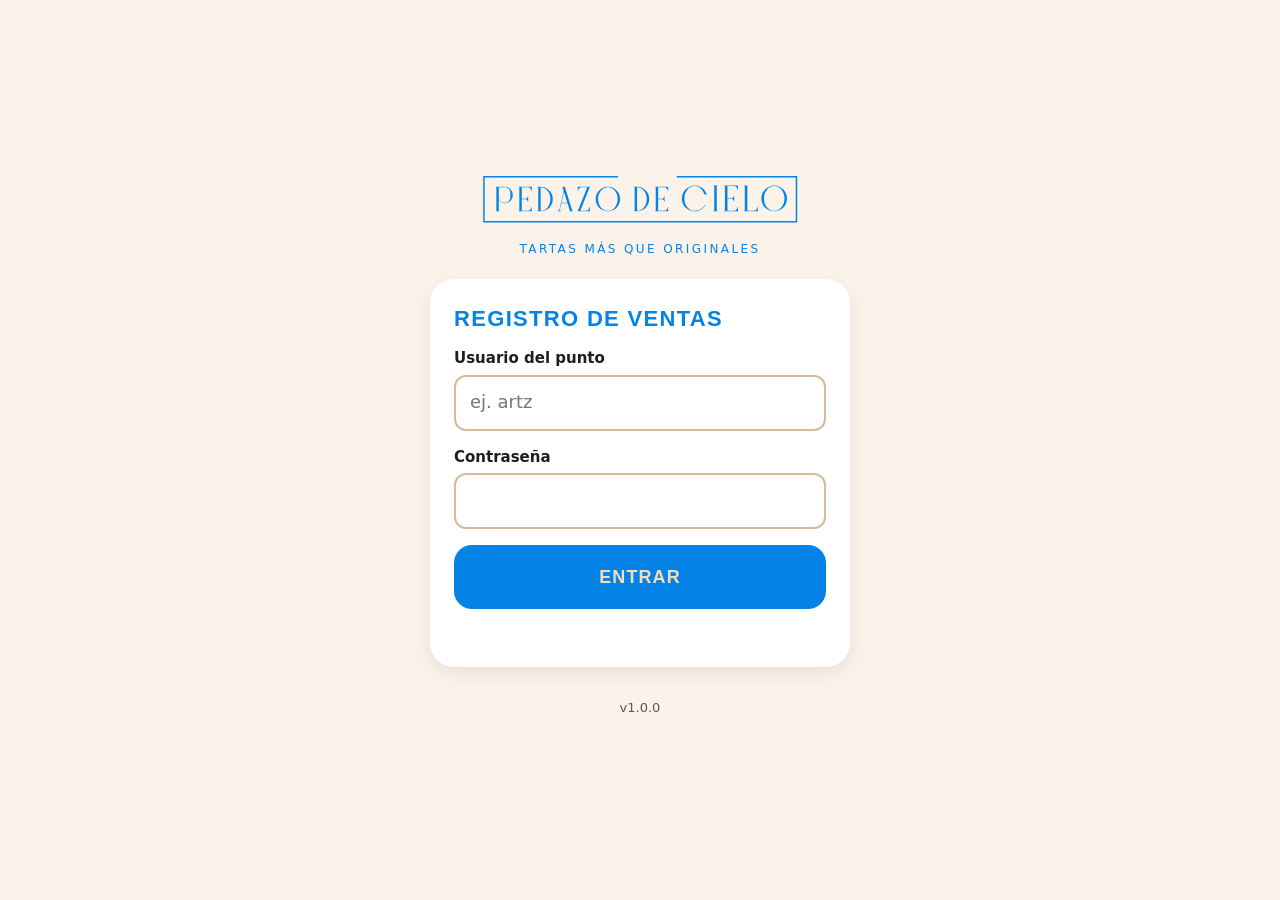
==== index.html @ 74da13a9 "App de registro de ventas Pedazo de Cielo v1.0.0 App del personal (venta, PIN, agotados, ventas de h" ====
<!DOCTYPE html>
<html lang="es-MX">
<head>
  <meta charset="utf-8">
  <meta name="viewport" content="width=device-width, initial-scale=1, viewport-fit=cover">
  <meta name="robots" content="noindex, nofollow">
  <meta name="theme-color" content="#0383E5">
  <meta name="apple-mobile-web-app-capable" content="yes">
  <meta name="apple-mobile-web-app-title" content="PDC Ventas">
  <title>Pedazo de Cielo · Ventas</title>
  <link rel="manifest" href="manifest.webmanifest">
  <link rel="icon" href="img/icon-192.png">
  <link rel="apple-touch-icon" href="img/apple-touch-icon.png">
  <link rel="stylesheet" href="css/estilos.css">
</head>
<body>

  <!-- 1 · Inicio de sesión del punto (se hace una sola vez por dispositivo) -->
  <section id="v-login" class="vista centrado" hidden>
    <div class="marca-login">
      <span class="logo" role="img" aria-label="Pedazo de Cielo"></span>
      <div class="tagline">Tartas más que originales</div>
    </div>
    <form id="f-login" class="tarjeta" autocomplete="on">
      <h1 class="titulo" style="color:var(--azul);font-size:22px;margin-bottom:18px">Registro de ventas</h1>
      <div class="campo">
        <label for="l-usuario">Usuario del punto</label>
        <input id="l-usuario" name="username" autocomplete="username" autocapitalize="none" placeholder="ej. artz" required>
      </div>
      <div class="campo">
        <label for="l-clave">Contraseña</label>
        <input id="l-clave" name="password" type="password" autocomplete="current-password" required>
      </div>
      <button class="btn btn-primario btn-bloque" type="submit" id="l-entrar">Entrar</button>
      <p class="error" id="l-error"></p>
    </form>
    <div class="pie">v<span class="ver"></span></div>
  </section>

  <!-- 2 · PIN del empleado (al iniciar turno) -->
  <section id="v-pin" class="vista centrado" hidden>
    <div class="pin-cabecera">
      <span class="logo" style="width:min(240px,62vw);color:var(--azul)" role="img" aria-label="Pedazo de Cielo"></span>
      <h1 class="titulo punto" id="p-punto"></h1>
      <p>Escribe tu PIN para iniciar turno</p>
    </div>
    <div class="pin-puntos" id="p-puntos"><span></span><span></span><span></span><span></span></div>
    <div class="teclado" id="p-teclado">
      <button data-n="1">1</button><button data-n="2">2</button><button data-n="3">3</button>
      <button data-n="4">4</button><button data-n="5">5</button><button data-n="6">6</button>
      <button data-n="7">7</button><button data-n="8">8</button><button data-n="9">9</button>
      <span></span><button data-n="0">0</button><button class="tecla-borrar" data-n="borrar">Borrar</button>
    </div>
    <p class="error" id="p-error"></p>
    <button class="btn btn-texto" id="p-salir">Cerrar sesión de este dispositivo</button>
  </section>

  <!-- 3 · Registro de venta -->
  <section id="v-venta" class="vista" hidden>
    <header class="barra">
      <span class="logo" role="img" aria-label="Pedazo de Cielo"></span>
      <div class="info">
        <div class="punto" id="b-punto"></div>
        <div class="empleado" id="b-empleado"></div>
      </div>
      <div class="acciones">
        <button id="b-hoy">Ventas de hoy</button>
        <button id="b-agotados">Agotados</button>
        <button id="b-cambiar">Cambiar</button>
      </div>
    </header>
    <div class="pendientes" id="b-pendientes" hidden></div>

    <main class="venta">
      <div>
        <h2 class="titulo seccion-titulo">¿Qué se vendió?</h2>
        <div class="productos" id="productos"></div>
      </div>
      <aside class="ticket">
        <h2 class="titulo seccion-titulo">Esta venta</h2>
        <ul class="lineas" id="t-lineas"></ul>
        <button class="btn btn-primario btn-bloque" id="t-continuar" disabled>Continuar</button>
      </aside>
    </main>

    <div class="barra-inferior">
      <div class="resumen-corto"><span class="titulo" id="i-num">0</span> <span id="i-txt">productos</span></div>
      <button class="btn btn-primario" id="i-continuar" disabled>Continuar</button>
    </div>
  </section>

  <!-- 4 · Ventas de hoy -->
  <section id="v-hoy" class="vista" hidden>
    <div class="contenido">
      <div class="volver">
        <h1 class="titulo">Ventas de hoy</h1>
        <button class="btn btn-secundario" data-ir="venta">Volver</button>
      </div>
      <div class="totales-hoy">
        <div><span>Ventas</span><b id="h-ventas">0</b></div>
        <div><span>Piezas</span><b id="h-piezas">0</b></div>
      </div>
      <div id="h-lista"></div>
    </div>
  </section>

  <!-- 5 · Sabores agotados -->
  <section id="v-agotados" class="vista" hidden>
    <div class="contenido">
      <div class="volver">
        <h1 class="titulo">Sabores agotados hoy</h1>
        <button class="btn btn-secundario" data-ir="venta">Volver</button>
      </div>
      <p class="nota" style="margin:0 0 14px">Toca un sabor para marcarlo como <b>agotado</b> (rojo) o <b>disponible</b> (verde). Solo aplica a este punto y a hoy.</p>
      <div id="a-lista"></div>
    </div>
  </section>

  <!-- Hoja: elegir sabor -->
  <div class="fondo-modal" id="m-sabores" hidden>
    <div class="hoja" role="dialog" aria-modal="true">
      <div class="hoja-cabecera">
        <div style="flex:1">
          <h2 class="titulo" id="s-titulo"></h2>
          <div class="ayuda">Toca el sabor una vez por cada pieza</div>
        </div>
      </div>
      <div class="sabores" id="s-lista"></div>
      <button class="btn btn-primario btn-bloque" id="s-listo">Listo</button>
    </div>
  </div>

  <!-- Hoja: resumen + método de pago + confirmar -->
  <div class="fondo-modal" id="m-resumen" hidden>
    <div class="hoja" role="dialog" aria-modal="true">
      <div class="hoja-cabecera"><h2 class="titulo">Revisa la venta</h2></div>
      <ul class="lineas" id="r-lineas" style="background:var(--blanco);border-radius:var(--radio);padding:4px 14px;margin-bottom:14px"></ul>
      <div class="etiqueta-paso">¿Cómo pagó?</div>
      <div class="metodos" id="r-metodos"></div>
      <div class="botones-hoja">
        <button class="btn btn-primario btn-bloque" id="r-confirmar" disabled>Confirmar venta</button>
        <button class="btn btn-secundario btn-bloque" id="r-seguir">Seguir agregando</button>
      </div>
    </div>
  </div>

  <!-- Confirmación a pantalla completa -->
  <div class="confirmacion" id="c-ok" hidden>
    <div class="icono">✓</div>
    <div class="titulo" id="c-titulo">Venta guardada</div>
    <p id="c-texto"></p>
  </div>

  <div class="aviso" id="aviso" hidden></div>

  <script src="js/config.js"></script>
  <script src="js/lib/supabase.js"></script>
  <script src="js/app.js"></script>
</body>
</html>
---- css/estilos.css ----
/* =====================================================================
   Pedazo de Cielo · App de ventas
   Basado en el Manual de Identidad de Pedazo de Cielo:
   - Paleta primaria: azul #0383E5, menta #62D3AD, frambuesa #B73456, crema #F5DBB9
   - Tonos oscuros solo como apoyo, siempre junto al color primario
   - Roc Grotesk: títulos y palabras a destacar (interletrado 50–80)
   - Made Tommy: cuerpos de texto
   ===================================================================== */

@font-face { font-family: 'Roc Grotesk'; src: url('../fonts/RocGrotesk-Black.woff2') format('woff2'); font-weight: 900; font-display: swap; }
@font-face { font-family: 'Made Tommy'; src: url('../fonts/MadeTommy-Regular.woff2') format('woff2'); font-weight: 400; font-display: swap; }
@font-face { font-family: 'Made Tommy'; src: url('../fonts/MadeTommy-Medium.woff2') format('woff2'); font-weight: 500; font-display: swap; }
@font-face { font-family: 'Made Tommy'; src: url('../fonts/MadeTommy-Bold.woff2') format('woff2'); font-weight: 700; font-display: swap; }

:root {
  --azul: #0383E5;      --azul-osc: #0273bf;
  --menta: #62D3AD;     --menta-osc: #5ab793;
  --frambuesa: #B73456; --frambuesa-osc: #9b2f50;
  --crema: #F5DBB9;     --crema-osc: #d6ba99;
  --fondo: #FBF3EA;
  --blanco: #FFFFFF;
  --tinta: #1E1E1C;
  --tinta-suave: #5f5a54;

  --f-titulo: 'Roc Grotesk', 'Arial Black', 'Helvetica Neue', Arial, sans-serif;
  --f-texto: 'Made Tommy', 'Avenir Next', 'Segoe UI', system-ui, -apple-system, sans-serif;

  --radio: 18px;
  --radio-s: 12px;
  --sombra: 0 6px 18px rgba(30, 30, 28, .08);
  --toque: 64px; /* alto mínimo de botones táctiles */
}

* { box-sizing: border-box; -webkit-tap-highlight-color: transparent; }
html, body { margin: 0; height: 100%; }
body {
  font-family: var(--f-texto);
  color: var(--tinta);
  background: var(--fondo);
  font-size: 17px;
  line-height: 1.35;
  -webkit-font-smoothing: antialiased;
  overscroll-behavior: none;
}
button, input, select { font: inherit; color: inherit; }
button { cursor: pointer; border: 0; background: none; touch-action: manipulation; user-select: none; -webkit-user-select: none; }
[hidden] { display: none !important; }

.titulo {
  font-family: var(--f-titulo); font-weight: 900; text-transform: uppercase;
  letter-spacing: .06em; line-height: 1.05; margin: 0;
}
.tagline { font-family: var(--f-texto); font-weight: 500; letter-spacing: .2em; text-transform: uppercase; font-size: 12px; }

/* ---------- Logo (se puede recolorear) ---------- */
.logo {
  display: inline-block; background-color: currentColor;
  -webkit-mask: url('../img/logo.svg') center / contain no-repeat;
          mask: url('../img/logo.svg') center / contain no-repeat;
  aspect-ratio: 550 / 88;
}

/* ---------- Botones ---------- */
.btn {
  min-height: var(--toque); padding: 14px 22px; border-radius: var(--radio);
  font-family: var(--f-titulo); font-weight: 900; text-transform: uppercase; letter-spacing: .06em;
  font-size: 18px; display: inline-flex; align-items: center; justify-content: center; gap: 10px;
  transition: transform .08s ease, background-color .15s ease;
}
.btn:active { transform: scale(.97); }
.btn:disabled { opacity: .4; pointer-events: none; }
.btn-primario { background: var(--azul); color: var(--crema); }
.btn-primario:active { background: var(--azul-osc); }
.btn-secundario { background: var(--blanco); color: var(--azul); box-shadow: inset 0 0 0 2px var(--azul); }
.btn-peligro { background: var(--frambuesa); color: var(--crema); }
.btn-texto { color: var(--azul); font-family: var(--f-texto); font-weight: 700; text-transform: none; letter-spacing: 0; min-height: 48px; }
.btn-bloque { width: 100%; }

/* ---------- Pantallas ---------- */
.vista { min-height: 100dvh; }
.centrado { display: flex; flex-direction: column; align-items: center; justify-content: center; padding: 28px 20px; gap: 22px; }

.tarjeta {
  background: var(--blanco); border-radius: 24px; box-shadow: var(--sombra);
  padding: 28px 24px; width: 100%; max-width: 420px;
}

/* ---------- Login ---------- */
.marca-login { color: var(--azul); text-align: center; }
.marca-login .logo { width: min(320px, 78vw); }
.marca-login .tagline { margin-top: 10px; color: var(--azul); }
.campo { display: flex; flex-direction: column; gap: 6px; margin-bottom: 16px; }
.campo label { font-weight: 700; font-size: 15px; }
.campo input, .campo select {
  min-height: 56px; border-radius: var(--radio-s); border: 2px solid var(--crema-osc);
  padding: 12px 14px; background: var(--blanco); font-size: 18px;
}
.campo input:focus, .campo select:focus { outline: none; border-color: var(--azul); }
.error { color: var(--frambuesa); font-weight: 700; min-height: 1.4em; margin: 6px 0 0; text-align: center; }

/* ---------- PIN ---------- */
.pin-cabecera { text-align: center; }
.pin-cabecera .punto { color: var(--azul); font-size: clamp(22px, 5vw, 30px); }
.pin-cabecera p { margin: 8px 0 0; color: var(--tinta-suave); }
.pin-puntos { display: flex; gap: 16px; justify-content: center; margin: 4px 0; }
.pin-puntos span { width: 20px; height: 20px; border-radius: 50%; border: 3px solid var(--azul); }
.pin-puntos span.lleno { background: var(--azul); }
.pin-puntos.sacude { animation: sacude .35s; }
@keyframes sacude { 25% { transform: translateX(-10px); } 75% { transform: translateX(10px); } }
.teclado { display: grid; grid-template-columns: repeat(3, 1fr); gap: 12px; width: min(340px, 90vw); }
.teclado button {
  height: 74px; border-radius: var(--radio); background: var(--blanco); box-shadow: var(--sombra);
  font-family: var(--f-titulo); font-weight: 900; font-size: 30px; color: var(--azul);
}
.teclado button:active { background: var(--crema); }
.teclado .tecla-borrar { font-size: 18px; font-family: var(--f-texto); font-weight: 700; }

/* ---------- Encabezado de la pantalla de venta ---------- */
.barra {
  position: sticky; top: 0; z-index: 20;
  background: var(--azul); color: var(--crema);
  display: flex; align-items: center; gap: 12px; padding: 10px 14px;
  padding-top: max(10px, env(safe-area-inset-top));
}
.barra .logo { width: 150px; color: var(--crema); flex: none; }
.barra .info { flex: 1; min-width: 0; line-height: 1.15; }
.barra .info .punto { font-family: var(--f-titulo); font-weight: 900; text-transform: uppercase; letter-spacing: .06em; font-size: 14px; white-space: nowrap; overflow: hidden; text-overflow: ellipsis; }
.barra .info .empleado { font-size: 14px; opacity: .9; }
.barra .acciones { display: flex; gap: 6px; }
.barra .acciones button {
  min-height: 48px; padding: 0 12px; border-radius: 12px; color: var(--crema);
  background: rgba(255,255,255,.14); font-weight: 700; font-size: 14px; white-space: nowrap;
}
.barra .acciones button:active { background: var(--azul-osc); }
.pendientes {
  background: var(--crema); color: var(--frambuesa); font-weight: 700; font-size: 14px;
  padding: 8px 14px; text-align: center;
}
@media (max-width: 640px) {
  .barra { flex-wrap: wrap; gap: 8px 12px; }
  .barra .logo { width: 112px; }
  .barra .acciones { width: 100%; }
  .barra .acciones button { flex: 1; padding: 0 6px; font-size: 14px; }
}

/* ---------- Layout de venta ---------- */
.venta { display: grid; grid-template-columns: 1fr; gap: 16px; padding: 16px; padding-bottom: 120px; max-width: 1280px; margin: 0 auto; }
@media (min-width: 900px) {
  .venta { grid-template-columns: 1fr 360px; padding-bottom: 24px; align-items: start; }
}
.seccion-titulo { color: var(--azul); font-size: 18px; margin: 4px 2px 12px; }

.productos { display: grid; grid-template-columns: repeat(auto-fill, minmax(min(46%, 210px), 1fr)); gap: 14px; }
.producto {
  position: relative; background: var(--blanco); border-radius: 22px; box-shadow: var(--sombra);
  overflow: hidden; display: flex; flex-direction: column; text-align: left;
  transition: transform .08s ease;
}
.producto:active { transform: scale(.97); }
.producto .foto { background: var(--crema); height: clamp(112px, 19vw, 170px); display: flex; align-items: center; justify-content: center; padding: 10px; overflow: hidden; }
.producto .foto img { width: 100%; height: 100%; object-fit: contain; filter: drop-shadow(0 6px 6px rgba(0,0,0,.12)); }
.producto .nombre { padding: 12px 14px 14px; font-size: clamp(15px, 2.2vw, 18px); color: var(--tinta); min-height: 64px; display: flex; align-items: center; }
.producto .franja { height: 8px; }
.producto .contador {
  position: absolute; top: 10px; right: 10px; min-width: 44px; height: 44px; border-radius: 22px;
  background: var(--azul); color: var(--crema); display: flex; align-items: center; justify-content: center;
  font-family: var(--f-titulo); font-weight: 900; font-size: 20px; padding: 0 10px;
  box-shadow: 0 3px 8px rgba(3,131,229,.35);
}
.c-azul { background: var(--azul); } .c-menta { background: var(--menta); }
.c-frambuesa { background: var(--frambuesa); } .c-crema { background: var(--crema-osc); }

/* ---------- Ticket (lista de lo que se está registrando) ---------- */
.ticket { background: var(--blanco); border-radius: 22px; box-shadow: var(--sombra); padding: 18px; }
@media (min-width: 900px) { .ticket { position: sticky; top: 90px; } }
@media (max-width: 899px) { .ticket { display: none; } }
.lineas { list-style: none; margin: 0; padding: 0; }
.linea { display: flex; align-items: center; gap: 10px; padding: 10px 0; border-bottom: 1px solid var(--crema); }
.linea:last-child { border-bottom: 0; }
.linea .cant { font-family: var(--f-titulo); font-weight: 900; color: var(--azul); font-size: 22px; min-width: 44px; }
.linea .desc { flex: 1; line-height: 1.2; }
.linea .desc small { display: block; color: var(--tinta-suave); font-size: 15px; }
.linea .menos {
  width: 48px; height: 48px; border-radius: 14px; background: var(--crema);
  color: var(--frambuesa); font-size: 28px; font-weight: 700; line-height: 1;
}
.vacio { color: var(--tinta-suave); text-align: center; padding: 18px 6px; }

/* Barra inferior en celular */
.barra-inferior {
  position: fixed; left: 0; right: 0; bottom: 0; z-index: 25;
  background: var(--blanco); box-shadow: 0 -6px 18px rgba(0,0,0,.08);
  padding: 12px 16px; padding-bottom: max(12px, env(safe-area-inset-bottom));
  display: flex; gap: 12px; align-items: center;
}
.barra-inferior .resumen-corto { flex: 1; font-weight: 700; }
.barra-inferior .resumen-corto .titulo { color: var(--azul); font-size: 20px; }
@media (min-width: 900px) { .barra-inferior { display: none; } }

/* ---------- Hojas modales (sabores, resumen) ---------- */
.fondo-modal {
  position: fixed; inset: 0; z-index: 40; background: rgba(30,30,28,.45);
  display: flex; align-items: flex-end; justify-content: center;
}
@media (min-width: 700px) { .fondo-modal { align-items: center; } }
.hoja {
  background: var(--fondo); width: 100%; max-width: 640px; max-height: 92dvh; overflow: auto;
  border-radius: 26px 26px 0 0; padding: 20px 18px; padding-bottom: max(20px, env(safe-area-inset-bottom));
  animation: sube .18s ease-out;
}
@media (min-width: 700px) { .hoja { border-radius: 26px; } }
@keyframes sube { from { transform: translateY(40px); opacity: .4; } }
.hoja-cabecera { display: flex; align-items: center; gap: 12px; margin-bottom: 14px; }
.hoja-cabecera .titulo { flex: 1; color: var(--azul); font-size: clamp(20px, 4.4vw, 26px); }
.hoja-cabecera .ayuda { color: var(--tinta-suave); font-size: 15px; margin-top: 4px; }

.sabores { display: grid; grid-template-columns: repeat(auto-fill, minmax(min(46%, 180px), 1fr)); gap: 12px; margin-bottom: 18px; }
.sabor {
  position: relative; min-height: 84px; border-radius: var(--radio); background: var(--blanco);
  box-shadow: var(--sombra); padding: 12px 14px; text-align: left;
  font-family: var(--f-titulo); font-weight: 900; text-transform: uppercase; letter-spacing: .05em; font-size: 17px;
  color: var(--tinta); display: flex; align-items: center;
  transition: transform .08s ease, background-color .12s;
}
.sabor:active { transform: scale(.96); }
.sabor.con-cantidad { background: var(--azul); color: var(--crema); }
.sabor .num {
  position: absolute; top: -8px; right: -6px; min-width: 38px; height: 38px; border-radius: 19px;
  background: var(--frambuesa); color: var(--crema); display: flex; align-items: center; justify-content: center;
  font-size: 18px; padding: 0 8px; box-shadow: 0 3px 8px rgba(183,52,86,.35);
}
.sabor.agotado { background: #ece6df; color: #a49b91; box-shadow: none; pointer-events: none; }
.sabor.agotado::after { content: 'Agotado'; position: absolute; bottom: 8px; right: 12px; font-family: var(--f-texto); font-size: 13px; text-transform: none; letter-spacing: 0; font-weight: 700; }
.sabor-quitar {
  margin-top: 6px; font-size: 14px; font-weight: 700; color: var(--frambuesa); background: var(--crema);
  border-radius: 10px; min-height: 40px; padding: 0 12px;
}
.fila-sabor { display: flex; flex-direction: column; }

.metodos { display: grid; grid-template-columns: repeat(2, 1fr); gap: 12px; margin: 8px 0 18px; }
.metodo {
  min-height: 76px; border-radius: var(--radio); background: var(--blanco); box-shadow: var(--sombra);
  font-family: var(--f-titulo); font-weight: 900; text-transform: uppercase; letter-spacing: .05em; font-size: 17px;
  color: var(--azul); padding: 10px;
}
.metodo.elegido { background: var(--azul); color: var(--crema); box-shadow: 0 0 0 4px var(--menta); }
.metodo.ph { color: var(--frambuesa); }
.metodo.ph.elegido { background: var(--frambuesa); color: var(--crema); }
.etiqueta-paso { font-weight: 700; margin: 6px 0 4px; }

.botones-hoja { display: grid; gap: 10px; }

/* ---------- Confirmación grande ---------- */
.confirmacion {
  position: fixed; inset: 0; z-index: 60; display: flex; flex-direction: column; align-items: center; justify-content: center;
  gap: 14px; text-align: center; padding: 24px; animation: aparece .15s ease-out;
}
.confirmacion.ok { background: var(--menta); color: var(--tinta); }
.confirmacion.pendiente { background: var(--crema); color: var(--tinta); }
.confirmacion .icono { width: 120px; height: 120px; border-radius: 60px; background: var(--blanco); display: flex; align-items: center; justify-content: center; font-size: 70px; color: var(--azul); font-weight: 900; }
.confirmacion .titulo { font-size: clamp(28px, 7vw, 44px); }
.confirmacion p { font-size: 20px; margin: 0; max-width: 420px; }
@keyframes aparece { from { opacity: 0; } }

/* ---------- Avisos breves ---------- */
.aviso {
  position: fixed; left: 50%; top: calc(env(safe-area-inset-top) + 14px); transform: translateX(-50%); z-index: 70;
  background: var(--tinta); color: var(--blanco); padding: 14px 20px; border-radius: 14px;
  font-weight: 700; max-width: 90vw; text-align: center; box-shadow: var(--sombra);
}
.aviso.error { background: var(--frambuesa); color: var(--crema); }

/* ---------- Ventas de hoy / agotados ---------- */
.contenido { max-width: 860px; margin: 0 auto; padding: 18px 16px 40px; }
.totales-hoy { display: flex; gap: 12px; margin-bottom: 16px; }
.totales-hoy div { flex: 1; background: var(--blanco); border-radius: var(--radio); padding: 14px; box-shadow: var(--sombra); }
.totales-hoy b { display: block; font-family: var(--f-titulo); font-size: 30px; color: var(--azul); }
.venta-hoy { background: var(--blanco); border-radius: var(--radio); box-shadow: var(--sombra); padding: 14px 16px; margin-bottom: 12px; }
.venta-hoy .cab { display: flex; flex-wrap: wrap; gap: 8px 14px; align-items: center; margin-bottom: 6px; }
.venta-hoy .folio { font-family: var(--f-titulo); font-weight: 900; color: var(--azul); font-size: 20px; }
.venta-hoy ul { margin: 6px 0 0; padding-left: 20px; }
.venta-hoy.cancelada { opacity: .6; }
.venta-hoy.cancelada .folio { text-decoration: line-through; color: var(--frambuesa); }
.chip { display: inline-block; padding: 4px 10px; border-radius: 999px; font-size: 13px; font-weight: 700; background: var(--crema); }
.chip.rojo { background: var(--frambuesa); color: var(--crema); }
.chip.verde { background: var(--menta); }
.chip.azul { background: var(--azul); color: var(--crema); }
.venta-hoy .btn { min-height: 48px; font-size: 15px; padding: 8px 14px; margin-top: 10px; }

.agotado-producto { background: var(--blanco); border-radius: var(--radio); box-shadow: var(--sombra); padding: 14px 16px; margin-bottom: 12px; }
.agotado-producto h3 { margin: 0 0 10px; color: var(--azul); font-size: 17px; }
.interruptores { display: flex; flex-wrap: wrap; gap: 10px; }
.interruptor {
  min-height: 52px; padding: 8px 16px; border-radius: 14px; font-weight: 700;
  background: var(--menta); color: var(--tinta);
}
.interruptor.off { background: var(--frambuesa); color: var(--crema); text-decoration: line-through; }

.volver { display: flex; align-items: center; gap: 10px; margin-bottom: 14px; }
.volver .titulo { color: var(--azul); font-size: 22px; flex: 1; }

.pie { text-align: center; color: var(--tinta-suave); font-size: 13px; padding: 10px; }

/* =====================================================================
   Panel de administración
   ===================================================================== */
.admin-barra { background: var(--azul); color: var(--crema); padding: 14px 20px; display: flex; align-items: center; gap: 16px; flex-wrap: wrap; }
.admin-barra .logo { width: 170px; color: var(--crema); }
.admin-barra .tagline { color: var(--crema); flex: 1; }
.pestanas { display: flex; gap: 6px; padding: 0 16px; background: var(--azul); overflow-x: auto; }
.pestanas button { padding: 12px 18px; color: var(--crema); font-weight: 700; border-radius: 12px 12px 0 0; white-space: nowrap; min-height: 48px; }
.pestanas button.activa { background: var(--fondo); color: var(--azul); }
.admin { max-width: 1280px; margin: 0 auto; padding: 20px 16px 60px; }
.panel { background: var(--blanco); border-radius: var(--radio); box-shadow: var(--sombra); padding: 18px; margin-bottom: 18px; }
.panel h2 { color: var(--azul); font-size: 18px; margin: 0 0 14px; }
.filtros { display: grid; grid-template-columns: repeat(auto-fill, minmax(170px, 1fr)); gap: 12px; align-items: end; }
.filtros .campo { margin: 0; }
.filtros .campo input, .filtros .campo select { min-height: 48px; font-size: 16px; }
.filtros-botones { display: flex; flex-wrap: wrap; gap: 10px; margin-top: 14px; }
.filtros-botones .btn { min-height: 50px; font-size: 15px; }
.kpis { display: grid; grid-template-columns: repeat(auto-fill, minmax(180px, 1fr)); gap: 12px; margin-bottom: 18px; }
.kpi { border-radius: var(--radio); padding: 16px; }
.kpi span { font-weight: 700; font-size: 14px; }
.kpi b { display: block; font-family: var(--f-titulo); font-size: 30px; margin-top: 4px; }
.kpi.azul { background: var(--azul); color: var(--crema); }
.kpi.menta { background: var(--menta); }
.kpi.frambuesa { background: var(--frambuesa); color: var(--crema); }
.kpi.crema { background: var(--crema); }
.tabla-cont { overflow-x: auto; }
table.tabla { width: 100%; border-collapse: collapse; font-size: 15px; }
.tabla th { text-align: left; background: var(--crema); padding: 10px; font-weight: 700; white-space: nowrap; }
.tabla td { padding: 9px 10px; border-bottom: 1px solid var(--crema); vertical-align: middle; }
.tabla td.num, .tabla th.num { text-align: right; font-variant-numeric: tabular-nums; }
.tabla tr.cancelada td { color: #a49b91; text-decoration: line-through; }
.tabla tfoot td { font-weight: 700; border-top: 2px solid var(--azul); }
.tabla input[type=text], .tabla input[type=number] { min-height: 42px; border-radius: 10px; border: 2px solid var(--crema-osc); padding: 6px 10px; width: 100%; min-width: 90px; }
.tabla .btn { min-height: 42px; font-size: 13px; padding: 6px 12px; }
.check { width: 26px; height: 26px; accent-color: var(--azul); }
.grid-2 { display: grid; grid-template-columns: repeat(auto-fit, minmax(320px, 1fr)); gap: 18px; }
.nota { color: var(--tinta-suave); font-size: 14px; margin: 8px 0 0; }
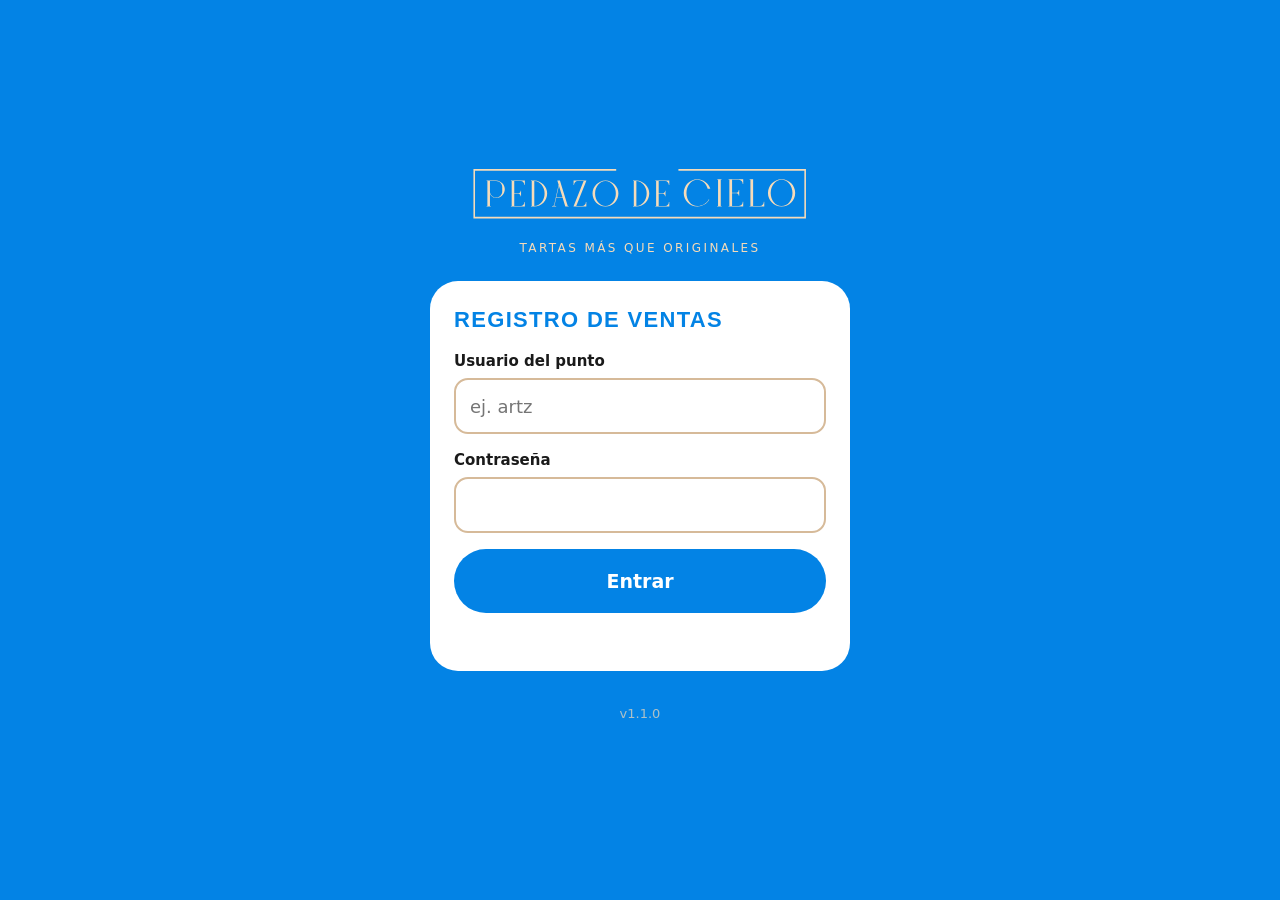
==== commit aef646db: "Rediseño visual basado en el manual de PDC Campo azul de marca, tartas sobre base crema, confirmació" ====
--- a/index.html
+++ b/index.html
@@ -16,13 +16,13 @@
 <body>
 
   <!-- 1 · Inicio de sesión del punto (se hace una sola vez por dispositivo) -->
-  <section id="v-login" class="vista centrado" hidden>
+  <section id="v-login" class="vista centrado campo-azul" hidden>
     <div class="marca-login">
       <span class="logo" role="img" aria-label="Pedazo de Cielo"></span>
       <div class="tagline">Tartas más que originales</div>
     </div>
     <form id="f-login" class="tarjeta" autocomplete="on">
-      <h1 class="titulo" style="color:var(--azul);font-size:22px;margin-bottom:18px">Registro de ventas</h1>
+      <h1 class="titulo">Registro de ventas</h1>
       <div class="campo">
         <label for="l-usuario">Usuario del punto</label>
         <input id="l-usuario" name="username" autocomplete="username" autocapitalize="none" placeholder="ej. artz" required>
@@ -38,11 +38,11 @@
   </section>
 
   <!-- 2 · PIN del empleado (al iniciar turno) -->
-  <section id="v-pin" class="vista centrado" hidden>
+  <section id="v-pin" class="vista centrado campo-azul" hidden>
     <div class="pin-cabecera">
-      <span class="logo" style="width:min(240px,62vw);color:var(--azul)" role="img" aria-label="Pedazo de Cielo"></span>
+      <span class="logo" role="img" aria-label="Pedazo de Cielo"></span>
       <h1 class="titulo punto" id="p-punto"></h1>
-      <p>Escribe tu PIN para iniciar turno</p>
+      <p>Escribe tu PIN para empezar tu turno</p>
     </div>
     <div class="pin-puntos" id="p-puntos"><span></span><span></span><span></span><span></span></div>
     <div class="teclado" id="p-teclado">
@@ -66,26 +66,26 @@
       <div class="acciones">
         <button id="b-hoy">Ventas de hoy</button>
         <button id="b-agotados">Agotados</button>
-        <button id="b-cambiar">Cambiar</button>
+        <button id="b-cambiar">Cambiar turno</button>
       </div>
     </header>
     <div class="pendientes" id="b-pendientes" hidden></div>
 
     <main class="venta">
       <div>
-        <h2 class="titulo seccion-titulo">¿Qué se vendió?</h2>
+        <h1 class="titulo pregunta">¿Qué se vendió?</h1>
         <div class="productos" id="productos"></div>
       </div>
       <aside class="ticket">
-        <h2 class="titulo seccion-titulo">Esta venta</h2>
+        <h2 class="titulo">Esta venta</h2>
         <ul class="lineas" id="t-lineas"></ul>
-        <button class="btn btn-primario btn-bloque" id="t-continuar" disabled>Continuar</button>
+        <button class="btn btn-primario btn-bloque" id="t-continuar" disabled>Revisar venta</button>
       </aside>
     </main>
 
     <div class="barra-inferior">
-      <div class="resumen-corto"><span class="titulo" id="i-num">0</span> <span id="i-txt">productos</span></div>
-      <button class="btn btn-primario" id="i-continuar" disabled>Continuar</button>
+      <div class="resumen-corto"><span class="titulo" id="i-num">0</span><span id="i-txt">piezas</span></div>
+      <button class="btn btn-primario" id="i-continuar" disabled>Revisar venta</button>
     </div>
   </section>
 
@@ -111,7 +111,8 @@
         <h1 class="titulo">Sabores agotados hoy</h1>
         <button class="btn btn-secundario" data-ir="venta">Volver</button>
       </div>
-      <p class="nota" style="margin:0 0 14px">Toca un sabor para marcarlo como <b>agotado</b> (rojo) o <b>disponible</b> (verde). Solo aplica a este punto y a hoy.</p>
+      <p class="nota" style="margin:0 0 12px">Toca un sabor para cambiarlo. Solo aplica a este punto y a hoy; mañana todo vuelve a estar disponible.</p>
+      <div class="leyenda"><span class="disp">Disponible</span><span class="ago">Agotado</span></div>
       <div id="a-lista"></div>
     </div>
   </section>
@@ -120,10 +121,8 @@
   <div class="fondo-modal" id="m-sabores" hidden>
     <div class="hoja" role="dialog" aria-modal="true">
       <div class="hoja-cabecera">
-        <div style="flex:1">
-          <h2 class="titulo" id="s-titulo"></h2>
-          <div class="ayuda">Toca el sabor una vez por cada pieza</div>
-        </div>
+        <h2 class="titulo" id="s-titulo"></h2>
+        <div class="ayuda">Toca el sabor una vez por cada pieza vendida</div>
       </div>
       <div class="sabores" id="s-lista"></div>
       <button class="btn btn-primario btn-bloque" id="s-listo">Listo</button>
@@ -134,21 +133,22 @@
   <div class="fondo-modal" id="m-resumen" hidden>
     <div class="hoja" role="dialog" aria-modal="true">
       <div class="hoja-cabecera"><h2 class="titulo">Revisa la venta</h2></div>
-      <ul class="lineas" id="r-lineas" style="background:var(--blanco);border-radius:var(--radio);padding:4px 14px;margin-bottom:14px"></ul>
-      <div class="etiqueta-paso">¿Cómo pagó?</div>
+      <ul class="lineas revisar-lineas" id="r-lineas"></ul>
+      <h3 class="pregunta-pago">¿Cómo pagó?</h3>
       <div class="metodos" id="r-metodos"></div>
       <div class="botones-hoja">
-        <button class="btn btn-primario btn-bloque" id="r-confirmar" disabled>Confirmar venta</button>
+        <button class="btn btn-primario btn-bloque" id="r-confirmar" disabled>Guardar venta</button>
         <button class="btn btn-secundario btn-bloque" id="r-seguir">Seguir agregando</button>
       </div>
     </div>
   </div>
 
   <!-- Confirmación a pantalla completa -->
-  <div class="confirmacion" id="c-ok" hidden>
-    <div class="icono">✓</div>
+  <div class="confirmacion" id="c-ok" hidden role="status" aria-live="assertive">
+    <div class="folio" id="c-folio"></div>
     <div class="titulo" id="c-titulo">Venta guardada</div>
     <p id="c-texto"></p>
+    <span class="logo" aria-hidden="true"></span>
   </div>
 
   <div class="aviso" id="aviso" hidden></div>
--- a/css/estilos.css
+++ b/css/estilos.css
@@ -3,8 +3,10 @@
    Basado en el Manual de Identidad de Pedazo de Cielo:
    - Paleta primaria: azul #0383E5, menta #62D3AD, frambuesa #B73456, crema #F5DBB9
    - Tonos oscuros solo como apoyo, siempre junto al color primario
-   - Roc Grotesk: títulos y palabras a destacar (interletrado 50–80)
-   - Made Tommy: cuerpos de texto
+   - Roc Grotesk: títulos y nombres (interletrado 50–80)
+   - Made Tommy: textos, botones y etiquetas
+   Idea de diseño: la pantalla de venta es un "posteo" de la marca —
+   campo azul sólido y cada tarta sobre su base crema.
    ===================================================================== */
 
 @font-face { font-family: 'Roc Grotesk'; src: url('../fonts/RocGrotesk-Black.woff2') format('woff2'); font-weight: 900; font-display: swap; }
@@ -17,42 +19,36 @@
   --menta: #62D3AD;     --menta-osc: #5ab793;
   --frambuesa: #B73456; --frambuesa-osc: #9b2f50;
   --crema: #F5DBB9;     --crema-osc: #d6ba99;
-  --fondo: #FBF3EA;
+  --crema-clara: #FBEEDD;
   --blanco: #FFFFFF;
-  --tinta: #1E1E1C;
-  --tinta-suave: #5f5a54;
+  --tinta: #1A1A1A;
+  --tinta-suave: #6B6157;
 
   --f-titulo: 'Roc Grotesk', 'Arial Black', 'Helvetica Neue', Arial, sans-serif;
   --f-texto: 'Made Tommy', 'Avenir Next', 'Segoe UI', system-ui, -apple-system, sans-serif;
 
-  --radio: 18px;
-  --radio-s: 12px;
-  --sombra: 0 6px 18px rgba(30, 30, 28, .08);
-  --toque: 64px; /* alto mínimo de botones táctiles */
+  --toque: 64px;
 }
 
 * { box-sizing: border-box; -webkit-tap-highlight-color: transparent; }
 html, body { margin: 0; height: 100%; }
 body {
-  font-family: var(--f-texto);
-  color: var(--tinta);
-  background: var(--fondo);
-  font-size: 17px;
-  line-height: 1.35;
-  -webkit-font-smoothing: antialiased;
-  overscroll-behavior: none;
+  font-family: var(--f-texto); color: var(--tinta); background: var(--blanco);
+  font-size: 17px; line-height: 1.4; -webkit-font-smoothing: antialiased; overscroll-behavior: none;
 }
 button, input, select { font: inherit; color: inherit; }
 button { cursor: pointer; border: 0; background: none; touch-action: manipulation; user-select: none; -webkit-user-select: none; }
+:focus-visible { outline: 3px solid var(--menta); outline-offset: 3px; }
 [hidden] { display: none !important; }
+@media (prefers-reduced-motion: reduce) { *, *::before, *::after { animation: none !important; transition: none !important; } }
 
 .titulo {
   font-family: var(--f-titulo); font-weight: 900; text-transform: uppercase;
-  letter-spacing: .06em; line-height: 1.05; margin: 0;
+  letter-spacing: .06em; line-height: 1.02; margin: 0;
 }
 .tagline { font-family: var(--f-texto); font-weight: 500; letter-spacing: .2em; text-transform: uppercase; font-size: 12px; }
 
-/* ---------- Logo (se puede recolorear) ---------- */
+/* ---------- Logo (se recolorea con currentColor) ---------- */
 .logo {
   display: inline-block; background-color: currentColor;
   -webkit-mask: url('../img/logo.svg') center / contain no-repeat;
@@ -62,279 +58,277 @@
 
 /* ---------- Botones ---------- */
 .btn {
-  min-height: var(--toque); padding: 14px 22px; border-radius: var(--radio);
-  font-family: var(--f-titulo); font-weight: 900; text-transform: uppercase; letter-spacing: .06em;
-  font-size: 18px; display: inline-flex; align-items: center; justify-content: center; gap: 10px;
+  min-height: var(--toque); padding: 14px 24px; border-radius: 999px;
+  font-family: var(--f-texto); font-weight: 700; font-size: 19px;
+  display: inline-flex; align-items: center; justify-content: center; gap: 10px;
   transition: transform .08s ease, background-color .15s ease;
 }
 .btn:active { transform: scale(.97); }
-.btn:disabled { opacity: .4; pointer-events: none; }
-.btn-primario { background: var(--azul); color: var(--crema); }
+.btn:disabled { opacity: .35; pointer-events: none; }
+.btn-primario { background: var(--azul); color: var(--blanco); }
 .btn-primario:active { background: var(--azul-osc); }
-.btn-secundario { background: var(--blanco); color: var(--azul); box-shadow: inset 0 0 0 2px var(--azul); }
-.btn-peligro { background: var(--frambuesa); color: var(--crema); }
-.btn-texto { color: var(--azul); font-family: var(--f-texto); font-weight: 700; text-transform: none; letter-spacing: 0; min-height: 48px; }
+.btn-secundario { background: transparent; color: var(--azul); box-shadow: inset 0 0 0 2px var(--azul); }
+.btn-peligro { background: var(--frambuesa); color: var(--blanco); }
+.btn-crema { background: var(--crema); color: var(--azul); }
+.btn-texto { color: var(--azul); min-height: 48px; padding: 8px 12px; font-weight: 700; }
 .btn-bloque { width: 100%; }
 
 /* ---------- Pantallas ---------- */
 .vista { min-height: 100dvh; }
-.centrado { display: flex; flex-direction: column; align-items: center; justify-content: center; padding: 28px 20px; gap: 22px; }
-
-.tarjeta {
-  background: var(--blanco); border-radius: 24px; box-shadow: var(--sombra);
-  padding: 28px 24px; width: 100%; max-width: 420px;
-}
+.centrado { display: flex; flex-direction: column; align-items: center; justify-content: center; padding: 28px 20px; gap: 24px; }
+.campo-azul { background: var(--azul); color: var(--crema); }
 
 /* ---------- Login ---------- */
-.marca-login { color: var(--azul); text-align: center; }
-.marca-login .logo { width: min(320px, 78vw); }
-.marca-login .tagline { margin-top: 10px; color: var(--azul); }
+.marca-login { text-align: center; }
+.marca-login .logo { width: min(340px, 80vw); }
+.marca-login .tagline { margin-top: 12px; }
+.tarjeta { background: var(--blanco); color: var(--tinta); border-radius: 28px; padding: 28px 24px; width: 100%; max-width: 420px; }
+.tarjeta h1 { color: var(--azul); font-size: 22px; margin-bottom: 20px; }
 .campo { display: flex; flex-direction: column; gap: 6px; margin-bottom: 16px; }
 .campo label { font-weight: 700; font-size: 15px; }
 .campo input, .campo select {
-  min-height: 56px; border-radius: var(--radio-s); border: 2px solid var(--crema-osc);
+  min-height: 56px; border-radius: 14px; border: 2px solid var(--crema-osc);
   padding: 12px 14px; background: var(--blanco); font-size: 18px;
 }
 .campo input:focus, .campo select:focus { outline: none; border-color: var(--azul); }
 .error { color: var(--frambuesa); font-weight: 700; min-height: 1.4em; margin: 6px 0 0; text-align: center; }
+.campo-azul .error { color: var(--crema); background: var(--frambuesa); border-radius: 12px; padding: 0 12px; }
+.campo-azul .error:empty { background: none; }
+.pie { text-align: center; font-size: 13px; padding: 10px; opacity: .7; }
 
 /* ---------- PIN ---------- */
-.pin-cabecera { text-align: center; }
-.pin-cabecera .punto { color: var(--azul); font-size: clamp(22px, 5vw, 30px); }
-.pin-cabecera p { margin: 8px 0 0; color: var(--tinta-suave); }
-.pin-puntos { display: flex; gap: 16px; justify-content: center; margin: 4px 0; }
-.pin-puntos span { width: 20px; height: 20px; border-radius: 50%; border: 3px solid var(--azul); }
-.pin-puntos span.lleno { background: var(--azul); }
+.pin-cabecera { text-align: center; display: flex; flex-direction: column; align-items: center; gap: 14px; }
+.pin-cabecera .logo { width: min(250px, 64vw); color: var(--crema); }
+.pin-cabecera .punto { color: var(--blanco); font-size: clamp(26px, 6vw, 38px); }
+.pin-cabecera p { margin: 0; font-size: 18px; }
+.pin-puntos { display: flex; gap: 18px; justify-content: center; }
+.pin-puntos span { width: 22px; height: 22px; border-radius: 50%; border: 3px solid var(--crema); }
+.pin-puntos span.lleno { background: var(--crema); }
 .pin-puntos.sacude { animation: sacude .35s; }
-@keyframes sacude { 25% { transform: translateX(-10px); } 75% { transform: translateX(10px); } }
-.teclado { display: grid; grid-template-columns: repeat(3, 1fr); gap: 12px; width: min(340px, 90vw); }
+@keyframes sacude { 25% { transform: translateX(-12px); } 75% { transform: translateX(12px); } }
+.teclado { display: grid; grid-template-columns: repeat(3, 84px); gap: 16px 22px; justify-content: center; }
 .teclado button {
-  height: 74px; border-radius: var(--radio); background: var(--blanco); box-shadow: var(--sombra);
-  font-family: var(--f-titulo); font-weight: 900; font-size: 30px; color: var(--azul);
-}
-.teclado button:active { background: var(--crema); }
-.teclado .tecla-borrar { font-size: 18px; font-family: var(--f-texto); font-weight: 700; }
+  width: 84px; height: 84px; border-radius: 50%; background: var(--crema); color: var(--azul);
+  font-family: var(--f-titulo); font-weight: 900; font-size: 32px;
+}
+.teclado button:active { background: var(--blanco); transform: scale(.94); }
+.teclado .tecla-borrar { background: transparent; color: var(--crema); font-family: var(--f-texto); font-size: 17px; font-weight: 700; }
+.campo-azul .btn-texto { color: var(--crema); }
 
 /* ---------- Encabezado de la pantalla de venta ---------- */
 .barra {
-  position: sticky; top: 0; z-index: 20;
-  background: var(--azul); color: var(--crema);
-  display: flex; align-items: center; gap: 12px; padding: 10px 14px;
-  padding-top: max(10px, env(safe-area-inset-top));
-}
-.barra .logo { width: 150px; color: var(--crema); flex: none; }
-.barra .info { flex: 1; min-width: 0; line-height: 1.15; }
-.barra .info .punto { font-family: var(--f-titulo); font-weight: 900; text-transform: uppercase; letter-spacing: .06em; font-size: 14px; white-space: nowrap; overflow: hidden; text-overflow: ellipsis; }
-.barra .info .empleado { font-size: 14px; opacity: .9; }
-.barra .acciones { display: flex; gap: 6px; }
+  position: sticky; top: 0; z-index: 20; background: var(--azul); color: var(--crema);
+  display: flex; align-items: center; gap: 16px; padding: 12px 18px;
+  padding-top: max(12px, env(safe-area-inset-top));
+  border-bottom: 2px solid rgba(245, 219, 185, .25);
+}
+.barra .logo { width: 160px; flex: none; }
+.barra .info { flex: 1; min-width: 0; line-height: 1.2; }
+.barra .info .punto { font-family: var(--f-titulo); font-weight: 900; text-transform: uppercase; letter-spacing: .06em; font-size: 15px; color: var(--blanco); white-space: nowrap; overflow: hidden; text-overflow: ellipsis; }
+.barra .info .empleado { font-size: 15px; }
+.barra .acciones { display: flex; gap: 8px; }
 .barra .acciones button {
-  min-height: 48px; padding: 0 12px; border-radius: 12px; color: var(--crema);
-  background: rgba(255,255,255,.14); font-weight: 700; font-size: 14px; white-space: nowrap;
+  min-height: 48px; padding: 0 16px; border-radius: 999px; color: var(--crema);
+  box-shadow: inset 0 0 0 2px rgba(245, 219, 185, .55); font-weight: 700; font-size: 15px; white-space: nowrap;
 }
 .barra .acciones button:active { background: var(--azul-osc); }
-.pendientes {
-  background: var(--crema); color: var(--frambuesa); font-weight: 700; font-size: 14px;
-  padding: 8px 14px; text-align: center;
-}
+.pendientes { background: var(--frambuesa); color: var(--blanco); font-weight: 700; font-size: 15px; padding: 10px 16px; text-align: center; }
 @media (max-width: 640px) {
-  .barra { flex-wrap: wrap; gap: 8px 12px; }
-  .barra .logo { width: 112px; }
+  .barra { flex-wrap: wrap; gap: 10px 12px; padding-left: 14px; padding-right: 14px; }
+  .barra .logo { width: 118px; }
   .barra .acciones { width: 100%; }
   .barra .acciones button { flex: 1; padding: 0 6px; font-size: 14px; }
 }
 
-/* ---------- Layout de venta ---------- */
-.venta { display: grid; grid-template-columns: 1fr; gap: 16px; padding: 16px; padding-bottom: 120px; max-width: 1280px; margin: 0 auto; }
-@media (min-width: 900px) {
-  .venta { grid-template-columns: 1fr 360px; padding-bottom: 24px; align-items: start; }
-}
-.seccion-titulo { color: var(--azul); font-size: 18px; margin: 4px 2px 12px; }
-
-.productos { display: grid; grid-template-columns: repeat(auto-fill, minmax(min(46%, 210px), 1fr)); gap: 14px; }
+/* ---------- Pantalla de venta ---------- */
+#v-venta { background: var(--azul); }
+.venta { display: grid; grid-template-columns: 1fr; gap: 20px; padding: 18px; padding-bottom: 130px; max-width: 1320px; margin: 0 auto; }
+@media (min-width: 900px) { .venta { grid-template-columns: 1fr 370px; padding-bottom: 28px; align-items: start; } }
+.pregunta { color: var(--blanco); font-size: clamp(24px, 4vw, 34px); margin: 2px 2px 16px; }
+
+.productos { display: grid; grid-template-columns: repeat(auto-fill, minmax(min(45%, 220px), 1fr)); gap: 14px; }
 .producto {
-  position: relative; background: var(--blanco); border-radius: 22px; box-shadow: var(--sombra);
-  overflow: hidden; display: flex; flex-direction: column; text-align: left;
+  position: relative; background: var(--crema); border-radius: 24px; overflow: hidden;
+  display: flex; flex-direction: column; text-align: left; color: var(--azul);
+  border-bottom: 10px solid var(--acento, var(--crema-osc));
   transition: transform .08s ease;
 }
 .producto:active { transform: scale(.97); }
-.producto .foto { background: var(--crema); height: clamp(112px, 19vw, 170px); display: flex; align-items: center; justify-content: center; padding: 10px; overflow: hidden; }
-.producto .foto img { width: 100%; height: 100%; object-fit: contain; filter: drop-shadow(0 6px 6px rgba(0,0,0,.12)); }
-.producto .nombre { padding: 12px 14px 14px; font-size: clamp(15px, 2.2vw, 18px); color: var(--tinta); min-height: 64px; display: flex; align-items: center; }
-.producto .franja { height: 8px; }
+.producto .foto { height: clamp(120px, 20vw, 180px); display: flex; align-items: flex-end; justify-content: center; padding: 14px 14px 0; }
+.producto .foto img { width: 100%; height: 100%; object-fit: contain; filter: drop-shadow(0 8px 6px rgba(80, 50, 20, .18)); }
+.producto .nombre { padding: 10px 16px 14px; font-size: clamp(16px, 2.3vw, 20px); min-height: 66px; display: flex; align-items: center; }
 .producto .contador {
-  position: absolute; top: 10px; right: 10px; min-width: 44px; height: 44px; border-radius: 22px;
-  background: var(--azul); color: var(--crema); display: flex; align-items: center; justify-content: center;
-  font-family: var(--f-titulo); font-weight: 900; font-size: 20px; padding: 0 10px;
-  box-shadow: 0 3px 8px rgba(3,131,229,.35);
-}
-.c-azul { background: var(--azul); } .c-menta { background: var(--menta); }
-.c-frambuesa { background: var(--frambuesa); } .c-crema { background: var(--crema-osc); }
-
-/* ---------- Ticket (lista de lo que se está registrando) ---------- */
-.ticket { background: var(--blanco); border-radius: 22px; box-shadow: var(--sombra); padding: 18px; }
-@media (min-width: 900px) { .ticket { position: sticky; top: 90px; } }
+  position: absolute; top: 10px; right: 10px; min-width: 46px; height: 46px; border-radius: 23px;
+  background: var(--frambuesa); color: var(--blanco); display: flex; align-items: center; justify-content: center;
+  font-family: var(--f-titulo); font-weight: 900; font-size: 21px; padding: 0 10px;
+  animation: brinca .2s ease-out;
+}
+@keyframes brinca { from { transform: scale(.6); } }
+.a-azul { --acento: var(--azul-osc); } .a-menta { --acento: var(--menta); }
+.a-frambuesa { --acento: var(--frambuesa); } .a-crema { --acento: var(--crema-osc); }
+
+/* ---------- Ticket (la venta en curso) ---------- */
+.ticket { background: var(--blanco); border-radius: 28px; padding: 22px 20px 20px; }
+@media (min-width: 900px) { .ticket { position: sticky; top: 96px; } }
 @media (max-width: 899px) { .ticket { display: none; } }
-.lineas { list-style: none; margin: 0; padding: 0; }
-.linea { display: flex; align-items: center; gap: 10px; padding: 10px 0; border-bottom: 1px solid var(--crema); }
+.ticket h2 { color: var(--azul); font-size: 22px; margin-bottom: 8px; }
+.lineas { list-style: none; margin: 0 0 16px; padding: 0; }
+.linea { display: flex; align-items: center; gap: 12px; padding: 12px 0; border-bottom: 2px dotted var(--crema); }
 .linea:last-child { border-bottom: 0; }
-.linea .cant { font-family: var(--f-titulo); font-weight: 900; color: var(--azul); font-size: 22px; min-width: 44px; }
-.linea .desc { flex: 1; line-height: 1.2; }
-.linea .desc small { display: block; color: var(--tinta-suave); font-size: 15px; }
-.linea .menos {
-  width: 48px; height: 48px; border-radius: 14px; background: var(--crema);
-  color: var(--frambuesa); font-size: 28px; font-weight: 700; line-height: 1;
-}
-.vacio { color: var(--tinta-suave); text-align: center; padding: 18px 6px; }
+.linea .cant { font-family: var(--f-titulo); font-weight: 900; color: var(--azul); font-size: 24px; min-width: 46px; }
+.linea .desc { flex: 1; line-height: 1.2; font-weight: 700; }
+.linea .desc small { display: block; color: var(--tinta-suave); font-size: 15px; font-weight: 500; margin-top: 2px; }
+.linea .menos { width: 48px; height: 48px; border-radius: 50%; background: var(--crema); color: var(--frambuesa); font-size: 28px; font-weight: 700; line-height: 1; }
+.vacio { color: var(--tinta-suave); text-align: center; padding: 22px 6px; }
 
 /* Barra inferior en celular */
 .barra-inferior {
-  position: fixed; left: 0; right: 0; bottom: 0; z-index: 25;
-  background: var(--blanco); box-shadow: 0 -6px 18px rgba(0,0,0,.08);
-  padding: 12px 16px; padding-bottom: max(12px, env(safe-area-inset-bottom));
-  display: flex; gap: 12px; align-items: center;
-}
-.barra-inferior .resumen-corto { flex: 1; font-weight: 700; }
-.barra-inferior .resumen-corto .titulo { color: var(--azul); font-size: 20px; }
+  position: fixed; left: 0; right: 0; bottom: 0; z-index: 25; background: var(--blanco);
+  padding: 14px 16px; padding-bottom: max(14px, env(safe-area-inset-bottom));
+  display: flex; gap: 14px; align-items: center; border-radius: 26px 26px 0 0;
+}
+.barra-inferior .resumen-corto { flex: 1; font-weight: 700; color: var(--tinta-suave); }
+.barra-inferior .resumen-corto .titulo { color: var(--azul); font-size: 30px; margin-right: 4px; }
 @media (min-width: 900px) { .barra-inferior { display: none; } }
 
-/* ---------- Hojas modales (sabores, resumen) ---------- */
-.fondo-modal {
-  position: fixed; inset: 0; z-index: 40; background: rgba(30,30,28,.45);
-  display: flex; align-items: flex-end; justify-content: center;
-}
+/* ---------- Hojas (sabores, revisar venta, preguntas) ---------- */
+.fondo-modal { position: fixed; inset: 0; z-index: 40; background: rgba(2, 60, 105, .55); display: flex; align-items: flex-end; justify-content: center; }
 @media (min-width: 700px) { .fondo-modal { align-items: center; } }
 .hoja {
-  background: var(--fondo); width: 100%; max-width: 640px; max-height: 92dvh; overflow: auto;
-  border-radius: 26px 26px 0 0; padding: 20px 18px; padding-bottom: max(20px, env(safe-area-inset-bottom));
-  animation: sube .18s ease-out;
-}
-@media (min-width: 700px) { .hoja { border-radius: 26px; } }
-@keyframes sube { from { transform: translateY(40px); opacity: .4; } }
-.hoja-cabecera { display: flex; align-items: center; gap: 12px; margin-bottom: 14px; }
-.hoja-cabecera .titulo { flex: 1; color: var(--azul); font-size: clamp(20px, 4.4vw, 26px); }
-.hoja-cabecera .ayuda { color: var(--tinta-suave); font-size: 15px; margin-top: 4px; }
-
-.sabores { display: grid; grid-template-columns: repeat(auto-fill, minmax(min(46%, 180px), 1fr)); gap: 12px; margin-bottom: 18px; }
+  background: var(--blanco); width: 100%; max-width: 660px; max-height: 92dvh; overflow: auto;
+  border-radius: 30px 30px 0 0; padding: 24px 20px; padding-bottom: max(20px, env(safe-area-inset-bottom));
+  animation: sube .2s ease-out;
+}
+@media (min-width: 700px) { .hoja { border-radius: 30px; padding: 28px; } }
+@keyframes sube { from { transform: translateY(48px); opacity: .5; } }
+.hoja-cabecera { margin-bottom: 18px; }
+.hoja-cabecera .titulo { color: var(--azul); font-size: clamp(22px, 4.6vw, 30px); }
+.hoja-cabecera .ayuda { color: var(--tinta-suave); margin-top: 6px; }
+
+.sabores { display: grid; grid-template-columns: repeat(auto-fill, minmax(min(45%, 185px), 1fr)); gap: 12px 12px; margin-bottom: 22px; }
+.fila-sabor { display: flex; flex-direction: column; gap: 6px; }
 .sabor {
-  position: relative; min-height: 84px; border-radius: var(--radio); background: var(--blanco);
-  box-shadow: var(--sombra); padding: 12px 14px; text-align: left;
-  font-family: var(--f-titulo); font-weight: 900; text-transform: uppercase; letter-spacing: .05em; font-size: 17px;
-  color: var(--tinta); display: flex; align-items: center;
-  transition: transform .08s ease, background-color .12s;
+  position: relative; min-height: 86px; border-radius: 20px; background: var(--crema); color: var(--azul);
+  padding: 12px 16px; text-align: left; font-family: var(--f-titulo); font-weight: 900;
+  text-transform: uppercase; letter-spacing: .05em; font-size: 17px; line-height: 1.1;
+  display: flex; align-items: center; transition: transform .08s ease, background-color .12s;
 }
 .sabor:active { transform: scale(.96); }
-.sabor.con-cantidad { background: var(--azul); color: var(--crema); }
+.sabor.con-cantidad { background: var(--azul); color: var(--blanco); }
 .sabor .num {
-  position: absolute; top: -8px; right: -6px; min-width: 38px; height: 38px; border-radius: 19px;
-  background: var(--frambuesa); color: var(--crema); display: flex; align-items: center; justify-content: center;
-  font-size: 18px; padding: 0 8px; box-shadow: 0 3px 8px rgba(183,52,86,.35);
-}
-.sabor.agotado { background: #ece6df; color: #a49b91; box-shadow: none; pointer-events: none; }
-.sabor.agotado::after { content: 'Agotado'; position: absolute; bottom: 8px; right: 12px; font-family: var(--f-texto); font-size: 13px; text-transform: none; letter-spacing: 0; font-weight: 700; }
-.sabor-quitar {
-  margin-top: 6px; font-size: 14px; font-weight: 700; color: var(--frambuesa); background: var(--crema);
-  border-radius: 10px; min-height: 40px; padding: 0 12px;
-}
-.fila-sabor { display: flex; flex-direction: column; }
-
-.metodos { display: grid; grid-template-columns: repeat(2, 1fr); gap: 12px; margin: 8px 0 18px; }
+  position: absolute; top: -9px; right: -7px; min-width: 40px; height: 40px; border-radius: 20px;
+  background: var(--frambuesa); color: var(--blanco); display: flex; align-items: center; justify-content: center;
+  font-size: 19px; padding: 0 8px; animation: brinca .2s ease-out;
+}
+.sabor.agotado { background: var(--blanco); color: #b4aaa0; box-shadow: inset 0 0 0 2px #e6ddd2; pointer-events: none; }
+.sabor.agotado::after { content: 'Agotado hoy'; position: absolute; bottom: 9px; right: 14px; font-family: var(--f-texto); font-size: 13px; text-transform: none; letter-spacing: 0; font-weight: 700; color: var(--frambuesa); }
+.sabor-quitar { align-self: flex-start; font-size: 15px; font-weight: 700; color: var(--frambuesa); min-height: 40px; padding: 0 6px; }
+
+.revisar-lineas { background: var(--crema-clara); border-radius: 22px; padding: 4px 16px; margin: 0 0 22px; }
+.revisar-lineas .linea { border-bottom-color: var(--crema); }
+.revisar-lineas .linea .menos { background: var(--blanco); }
+.pregunta-pago { font-family: var(--f-titulo); font-weight: 900; text-transform: uppercase; letter-spacing: .06em; color: var(--azul); font-size: 19px; margin: 0 0 12px; }
+.metodos { display: grid; grid-template-columns: repeat(2, 1fr); gap: 12px; margin-bottom: 22px; }
 .metodo {
-  min-height: 76px; border-radius: var(--radio); background: var(--blanco); box-shadow: var(--sombra);
+  min-height: 78px; border-radius: 20px; background: var(--blanco); box-shadow: inset 0 0 0 3px var(--azul);
   font-family: var(--f-titulo); font-weight: 900; text-transform: uppercase; letter-spacing: .05em; font-size: 17px;
   color: var(--azul); padding: 10px;
 }
-.metodo.elegido { background: var(--azul); color: var(--crema); box-shadow: 0 0 0 4px var(--menta); }
-.metodo.ph { color: var(--frambuesa); }
-.metodo.ph.elegido { background: var(--frambuesa); color: var(--crema); }
-.etiqueta-paso { font-weight: 700; margin: 6px 0 4px; }
-
+.metodo.elegido { background: var(--azul); color: var(--blanco); }
+.metodo.ph { box-shadow: inset 0 0 0 3px var(--frambuesa); color: var(--frambuesa); }
+.metodo.ph.elegido { background: var(--frambuesa); color: var(--blanco); }
 .botones-hoja { display: grid; gap: 10px; }
 
-/* ---------- Confirmación grande ---------- */
+/* ---------- Confirmación (el momento de la marca) ---------- */
 .confirmacion {
   position: fixed; inset: 0; z-index: 60; display: flex; flex-direction: column; align-items: center; justify-content: center;
-  gap: 14px; text-align: center; padding: 24px; animation: aparece .15s ease-out;
+  gap: 10px; text-align: center; padding: 24px; overflow: hidden;
 }
 .confirmacion.ok { background: var(--menta); color: var(--tinta); }
 .confirmacion.pendiente { background: var(--crema); color: var(--tinta); }
-.confirmacion .icono { width: 120px; height: 120px; border-radius: 60px; background: var(--blanco); display: flex; align-items: center; justify-content: center; font-size: 70px; color: var(--azul); font-weight: 900; }
-.confirmacion .titulo { font-size: clamp(28px, 7vw, 44px); }
-.confirmacion p { font-size: 20px; margin: 0; max-width: 420px; }
-@keyframes aparece { from { opacity: 0; } }
+.confirmacion .folio { font-family: var(--f-titulo); font-weight: 900; font-size: clamp(110px, 30vw, 240px); line-height: .9; color: var(--tinta); animation: folio .35s cubic-bezier(.2, 1.4, .4, 1); }
+.confirmacion.pendiente .folio { color: var(--azul); font-size: clamp(70px, 18vw, 140px); }
+.confirmacion .titulo { font-size: clamp(26px, 6vw, 42px); }
+.confirmacion p { font-size: 20px; margin: 0; max-width: 460px; font-weight: 500; }
+.confirmacion .logo { position: absolute; bottom: max(28px, env(safe-area-inset-bottom)); width: 180px; color: var(--tinta); opacity: .55; }
+@keyframes folio { from { transform: scale(.4); opacity: 0; } }
 
 /* ---------- Avisos breves ---------- */
 .aviso {
   position: fixed; left: 50%; top: calc(env(safe-area-inset-top) + 14px); transform: translateX(-50%); z-index: 70;
-  background: var(--tinta); color: var(--blanco); padding: 14px 20px; border-radius: 14px;
-  font-weight: 700; max-width: 90vw; text-align: center; box-shadow: var(--sombra);
-}
-.aviso.error { background: var(--frambuesa); color: var(--crema); }
+  background: var(--tinta); color: var(--blanco); padding: 13px 22px; border-radius: 999px;
+  font-weight: 700; max-width: 92vw; text-align: center;
+}
+.aviso.error { background: var(--frambuesa); border-radius: 18px; }
 
 /* ---------- Ventas de hoy / agotados ---------- */
-.contenido { max-width: 860px; margin: 0 auto; padding: 18px 16px 40px; }
-.totales-hoy { display: flex; gap: 12px; margin-bottom: 16px; }
-.totales-hoy div { flex: 1; background: var(--blanco); border-radius: var(--radio); padding: 14px; box-shadow: var(--sombra); }
-.totales-hoy b { display: block; font-family: var(--f-titulo); font-size: 30px; color: var(--azul); }
-.venta-hoy { background: var(--blanco); border-radius: var(--radio); box-shadow: var(--sombra); padding: 14px 16px; margin-bottom: 12px; }
-.venta-hoy .cab { display: flex; flex-wrap: wrap; gap: 8px 14px; align-items: center; margin-bottom: 6px; }
-.venta-hoy .folio { font-family: var(--f-titulo); font-weight: 900; color: var(--azul); font-size: 20px; }
-.venta-hoy ul { margin: 6px 0 0; padding-left: 20px; }
-.venta-hoy.cancelada { opacity: .6; }
+.contenido { max-width: 860px; margin: 0 auto; padding: 20px 16px 48px; }
+.volver { display: flex; align-items: center; gap: 12px; margin-bottom: 18px; }
+.volver .titulo { color: var(--azul); font-size: clamp(24px, 5vw, 32px); flex: 1; }
+.totales-hoy { display: grid; grid-template-columns: 1fr 1fr; gap: 12px; margin-bottom: 18px; }
+.totales-hoy div { border-radius: 22px; padding: 16px 18px; font-weight: 700; }
+.totales-hoy div:first-child { background: var(--azul); color: var(--crema); }
+.totales-hoy div:last-child { background: var(--menta); }
+.totales-hoy b { display: block; font-family: var(--f-titulo); font-size: 40px; line-height: 1; margin-top: 6px; }
+.venta-hoy { border-radius: 22px; background: var(--crema-clara); padding: 16px 18px; margin-bottom: 12px; }
+.venta-hoy .cab { display: flex; flex-wrap: wrap; gap: 6px 14px; align-items: baseline; }
+.venta-hoy .folio { font-family: var(--f-titulo); font-weight: 900; color: var(--azul); font-size: 24px; }
+.venta-hoy .quien { color: var(--tinta-suave); font-weight: 500; }
+.venta-hoy ul { margin: 8px 0 0; padding-left: 20px; }
+.venta-hoy.cancelada { background: #f4f1ee; color: #9a9189; }
 .venta-hoy.cancelada .folio { text-decoration: line-through; color: var(--frambuesa); }
-.chip { display: inline-block; padding: 4px 10px; border-radius: 999px; font-size: 13px; font-weight: 700; background: var(--crema); }
-.chip.rojo { background: var(--frambuesa); color: var(--crema); }
-.chip.verde { background: var(--menta); }
-.chip.azul { background: var(--azul); color: var(--crema); }
-.venta-hoy .btn { min-height: 48px; font-size: 15px; padding: 8px 14px; margin-top: 10px; }
-
-.agotado-producto { background: var(--blanco); border-radius: var(--radio); box-shadow: var(--sombra); padding: 14px 16px; margin-bottom: 12px; }
-.agotado-producto h3 { margin: 0 0 10px; color: var(--azul); font-size: 17px; }
+.chip { display: inline-block; padding: 4px 12px; border-radius: 999px; font-size: 14px; font-weight: 700; background: var(--crema); }
+.chip.rojo { background: var(--frambuesa); color: var(--blanco); }
+.chip.azul { background: var(--azul); color: var(--blanco); }
+.venta-hoy .btn { min-height: 48px; font-size: 16px; padding: 8px 18px; margin-top: 12px; margin-right: 8px; }
+
+.nota { color: var(--tinta-suave); font-size: 15px; margin: 8px 0 0; }
+.agotado-producto { padding: 16px 0 18px; border-bottom: 2px dotted var(--crema); }
+.agotado-producto h3 { margin: 0 0 12px; color: var(--azul); font-size: 18px; }
 .interruptores { display: flex; flex-wrap: wrap; gap: 10px; }
-.interruptor {
-  min-height: 52px; padding: 8px 16px; border-radius: 14px; font-weight: 700;
-  background: var(--menta); color: var(--tinta);
-}
-.interruptor.off { background: var(--frambuesa); color: var(--crema); text-decoration: line-through; }
-
-.volver { display: flex; align-items: center; gap: 10px; margin-bottom: 14px; }
-.volver .titulo { color: var(--azul); font-size: 22px; flex: 1; }
-
-.pie { text-align: center; color: var(--tinta-suave); font-size: 13px; padding: 10px; }
+.interruptor { min-height: 54px; padding: 8px 20px; border-radius: 999px; font-weight: 700; background: var(--menta); color: var(--tinta); }
+.interruptor.off { background: var(--frambuesa); color: var(--blanco); }
+.interruptor.off::before { content: '✕ '; }
+.leyenda { display: flex; gap: 16px; flex-wrap: wrap; margin-bottom: 6px; font-weight: 700; font-size: 15px; }
+.leyenda span::before { content: ''; display: inline-block; width: 14px; height: 14px; border-radius: 50%; margin-right: 6px; vertical-align: -2px; }
+.leyenda .disp::before { background: var(--menta); }
+.leyenda .ago::before { background: var(--frambuesa); }
 
 /* =====================================================================
    Panel de administración
    ===================================================================== */
-.admin-barra { background: var(--azul); color: var(--crema); padding: 14px 20px; display: flex; align-items: center; gap: 16px; flex-wrap: wrap; }
-.admin-barra .logo { width: 170px; color: var(--crema); }
+.admin-barra { background: var(--azul); color: var(--crema); padding: 16px 20px; display: flex; align-items: center; gap: 16px; flex-wrap: wrap; }
+.admin-barra .logo { width: 180px; color: var(--crema); }
 .admin-barra .tagline { color: var(--crema); flex: 1; }
+.admin-barra .btn-texto { color: var(--crema); }
 .pestanas { display: flex; gap: 6px; padding: 0 16px; background: var(--azul); overflow-x: auto; }
-.pestanas button { padding: 12px 18px; color: var(--crema); font-weight: 700; border-radius: 12px 12px 0 0; white-space: nowrap; min-height: 48px; }
-.pestanas button.activa { background: var(--fondo); color: var(--azul); }
-.admin { max-width: 1280px; margin: 0 auto; padding: 20px 16px 60px; }
-.panel { background: var(--blanco); border-radius: var(--radio); box-shadow: var(--sombra); padding: 18px; margin-bottom: 18px; }
-.panel h2 { color: var(--azul); font-size: 18px; margin: 0 0 14px; }
+.pestanas button { padding: 12px 20px; color: var(--crema); font-weight: 700; border-radius: 16px 16px 0 0; white-space: nowrap; min-height: 50px; }
+.pestanas button.activa { background: var(--blanco); color: var(--azul); }
+.admin { max-width: 1280px; margin: 0 auto; padding: 22px 16px 60px; }
+.panel { background: var(--blanco); border: 2px solid var(--crema); border-radius: 22px; padding: 20px; margin-bottom: 18px; }
+.panel h2 { color: var(--azul); font-size: 19px; margin: 0 0 14px; }
 .filtros { display: grid; grid-template-columns: repeat(auto-fill, minmax(170px, 1fr)); gap: 12px; align-items: end; }
 .filtros .campo { margin: 0; }
 .filtros .campo input, .filtros .campo select { min-height: 48px; font-size: 16px; }
-.filtros-botones { display: flex; flex-wrap: wrap; gap: 10px; margin-top: 14px; }
-.filtros-botones .btn { min-height: 50px; font-size: 15px; }
-.kpis { display: grid; grid-template-columns: repeat(auto-fill, minmax(180px, 1fr)); gap: 12px; margin-bottom: 18px; }
-.kpi { border-radius: var(--radio); padding: 16px; }
-.kpi span { font-weight: 700; font-size: 14px; }
-.kpi b { display: block; font-family: var(--f-titulo); font-size: 30px; margin-top: 4px; }
+.filtros-botones { display: flex; flex-wrap: wrap; gap: 10px; margin-top: 16px; }
+.filtros-botones .btn { min-height: 50px; font-size: 16px; }
+.kpis { display: grid; grid-template-columns: repeat(auto-fill, minmax(190px, 1fr)); gap: 12px; margin-bottom: 18px; }
+.kpi { border-radius: 22px; padding: 18px; }
+.kpi span { font-weight: 700; font-size: 15px; }
+.kpi b { display: block; font-family: var(--f-titulo); font-size: 34px; margin-top: 6px; line-height: 1; }
 .kpi.azul { background: var(--azul); color: var(--crema); }
 .kpi.menta { background: var(--menta); }
-.kpi.frambuesa { background: var(--frambuesa); color: var(--crema); }
+.kpi.frambuesa { background: var(--frambuesa); color: var(--blanco); }
 .kpi.crema { background: var(--crema); }
 .tabla-cont { overflow-x: auto; }
 table.tabla { width: 100%; border-collapse: collapse; font-size: 15px; }
-.tabla th { text-align: left; background: var(--crema); padding: 10px; font-weight: 700; white-space: nowrap; }
+.tabla th { text-align: left; background: var(--crema-clara); padding: 10px; font-weight: 700; white-space: nowrap; color: var(--azul); }
 .tabla td { padding: 9px 10px; border-bottom: 1px solid var(--crema); vertical-align: middle; }
 .tabla td.num, .tabla th.num { text-align: right; font-variant-numeric: tabular-nums; }
 .tabla tr.cancelada td { color: #a49b91; text-decoration: line-through; }
 .tabla tfoot td { font-weight: 700; border-top: 2px solid var(--azul); }
-.tabla input[type=text], .tabla input[type=number] { min-height: 42px; border-radius: 10px; border: 2px solid var(--crema-osc); padding: 6px 10px; width: 100%; min-width: 90px; }
-.tabla .btn { min-height: 42px; font-size: 13px; padding: 6px 12px; }
+.tabla input[type=text], .tabla input[type=number], .tabla select { min-height: 42px; border-radius: 10px; border: 2px solid var(--crema-osc); padding: 6px 10px; width: 100%; min-width: 90px; background: var(--blanco); }
+.tabla .btn { min-height: 42px; font-size: 14px; padding: 6px 14px; }
 .check { width: 26px; height: 26px; accent-color: var(--azul); }
 .grid-2 { display: grid; grid-template-columns: repeat(auto-fit, minmax(320px, 1fr)); gap: 18px; }
-.nota { color: var(--tinta-suave); font-size: 14px; margin: 8px 0 0; }
+#v-login.campo-azul .tarjeta { color: var(--tinta); }
